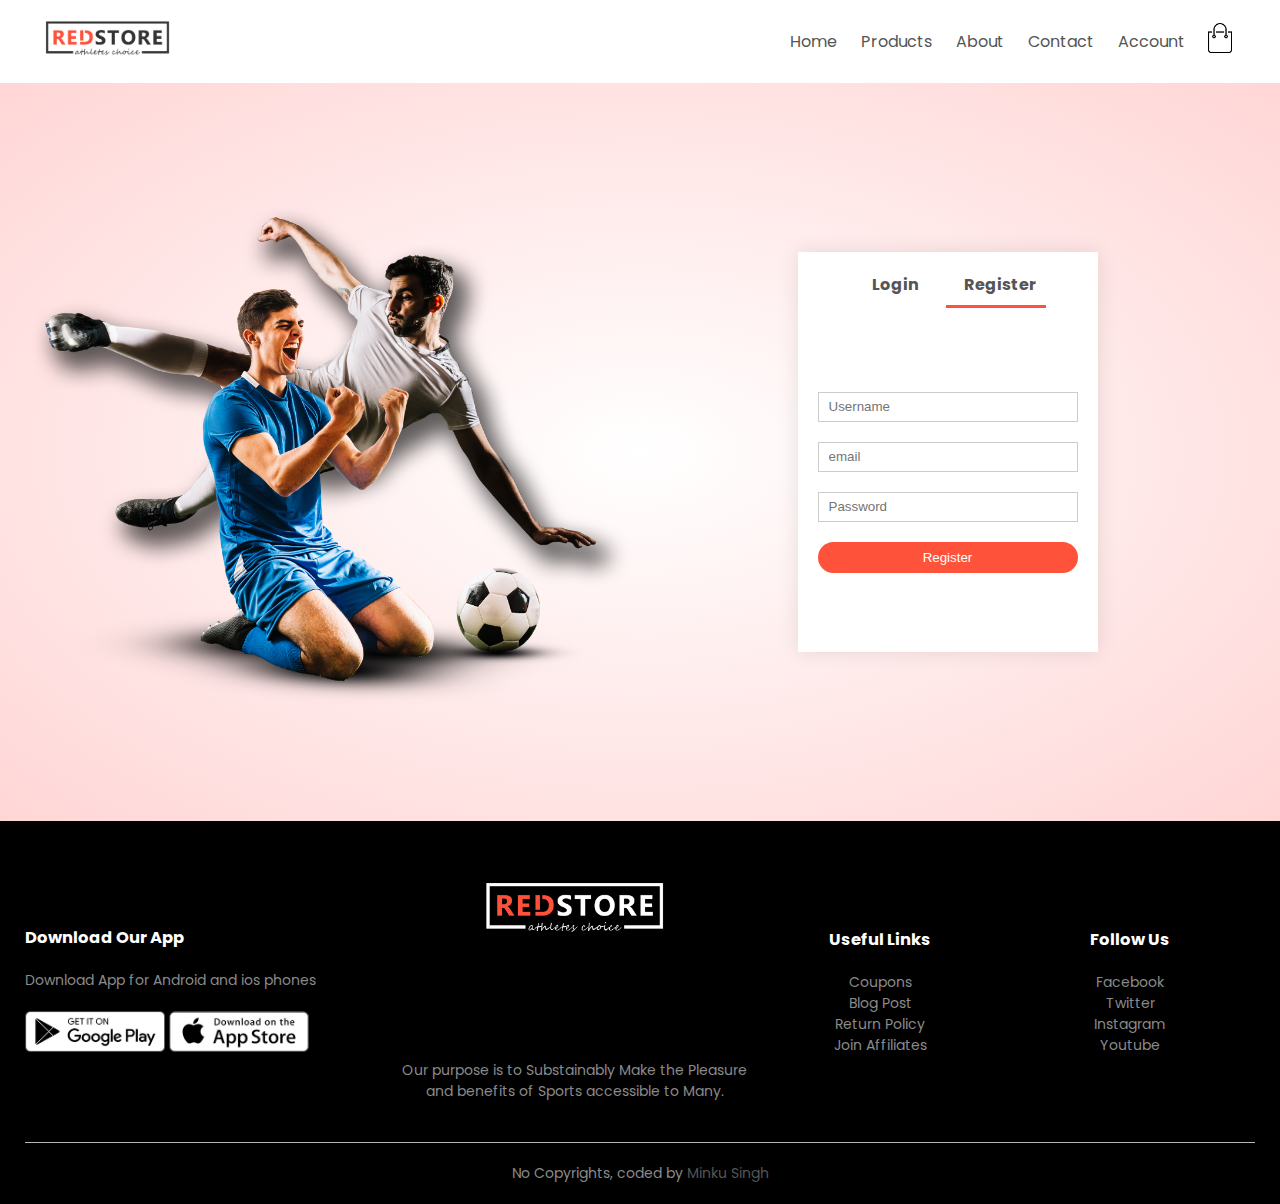
==== account.html @ 30e5eea4 "all" ====
<!DOCTYPE html>
<html lang="en">
<head>
    <meta charset="UTF-8">
    <meta http-equiv="X-UA-Compatible" content="IE=edge">
    <meta name="viewport" content="width=device-width, initial-scale=1.0">
    <!-- google fonts  -->
    <link rel="preconnect" href="https://fonts.googleapis.com">
    <link rel="preconnect" href="https://fonts.gstatic.com" crossorigin>
    <link href="https://fonts.googleapis.com/css2?family=Poppins:wght@300;400;600;700&display=swap" rel="stylesheet">

    <!-- fontawesome cdn link  -->
    <link rel="stylesheet" href="https://pro.fontawesome.com/releases/v5.10.0/css/all.css" integrity="sha384-AYmEC3Yw5cVb3ZcuHtOA93w35dYTsvhLPVnYs9eStHfGJvOvKxVfELGroGkvsg+p" crossorigin="anonymous"/>

    <link rel="stylesheet" href="./style.css">
    <title>Account| RedStore</title>
</head>
<body>

    <!--------------------------- nav and header  ------------------------------>
    <div class="container">
        <div class="navbar">
            <div class="logo">
                <img src="./images/logo.png" alt="logo" width="125px">
            </div>
            <nav>
                <ul id="MenuItems">
                    <li><a href="./index.html">Home</a></li>
                    <li><a href="./products.html">Products</a></li>
                    <li><a href="">About</a></li>
                    <li><a href="">Contact</a></li>
                    <li><a href="./account.html">Account</a></li>
                </ul>
            </nav>
            <a href="./cart.html"><img src="./images/cart.png" alt="cart" width="30px" height="30px"></a>
            <img src="./images/menu.png" class="menu-icon" onclick="menutoggle()">
        </div>
    </div>

    <!-- account page  -------------------------->
    <div class="account-page">
        <div class="container">
            <div class="row">
                <div class="col-2">
                    <img src="./images/image1.png" width="100%">
                </div>
                <div class="col-2">
                    <div class="form-container">
                        <div class="form-btn">
                            <span onclick="login()">Login</span>
                            <span onclick="register()">Register</span>
                            <hr id="indicator">
                        </div>
                        <form id="login-form">
                            <input type="text" placeholder="Username">
                            <input type="password" placeholder="Password">
                            <button type="submit" class="btn">Login</button>
                            <a href="">forgot password?</a>
                        </form>
                        <form id="reg-form">
                            <input type="text" placeholder="Username">
                            <input type="email" placeholder="email">
                            <input type="password" placeholder="Password">
                            <button type="submit" class="btn">Register</button>
                        </form>
                    </div>
                </div>
            </div>
        </div>
    </div>

   <!-- footer ---------------------------------------->
   <div class="footer">
       <div class="container">
           <div class="row">
               <div class="footer-col-1">
                   <h3>Download Our App</h3>
                   <p>Download App for Android and ios phones</p>
                   <div class="app-logo">
                       <img src="./images/play-store.png">
                       <img src="./images/app-store.png">
                   </div>
               </div>
               <div class="footer-col-2">
                    <img src="./images/logo-white.png">
                    <p>Our purpose is to Substainably Make the Pleasure and benefits of Sports accessible to Many.</p>
               </div>
               <div class="footer-col-3">
                    <h3>Useful Links</h3>
                    <ul>
                        <li>Coupons</li>
                        <li>Blog Post</li>
                        <li>Return Policy</li>
                        <li>Join Affiliates</li>
                    </ul>
                </div>
                <div class="footer-col-3">
                    <h3>Follow Us</h3>
                    <ul>
                        <li>Facebook</li>
                        <li>Twitter</li>
                        <li>Instagram</li>
                        <li>Youtube</li>
                    </ul>
                </div>
           </div>
           <hr>
           <p class="copyright">No Copyrights, coded by <a href="https://github.com/minku-singh">Minku Singh</p>
       </div>
   </div>

   <!-- js to toggle menu  -->
   <script>
       let MenuItems = document.querySelector("#MenuItems");
       MenuItems.style.maxHeight = "0px";
       function menutoggle(){
           if(MenuItems.style.maxHeight == "0px"){
               MenuItems.style.maxHeight = "200px";
           }else{
               MenuItems.style.maxHeight = "0px";
           }
       }

    //    js for toggle form 
       let loginForm = document.querySelector("#login-form");
       let regForm = document.querySelector("#reg-form");
       let indicator = document.querySelector("#indicator");

       function register(){
           regForm.style.transform = "translateX(0px)";
           loginForm.style.transform = "translateX(0px)";
           indicator.style.transform = "translateX(100px)"
       }
       function login(){
           regForm.style.transform = "translateX(300px)";
           loginForm.style.transform = "translateX(300px)";
           indicator.style.transform = "translateX(0px)"
       }
   </script>
</body>
</html>
---- style.css ----
*{
    margin: 0;
    padding: 0;
    box-sizing: border-box;
}
body{
    font-family: 'Poppins', sans-serif;
}

.container{
    max-width: 1300px;
    margin: auto;
    padding-left: 25px;
    padding-right: 25px;
}

/* navbar  */
.navbar{
    display: flex;
    align-items: center;
    padding: 20px;
}
nav{
    flex: 1;
    text-align: right;
}
nav ul{
    display: inline-block;
    list-style-type: none;
}
nav ul li{
    display: inline-block;
    margin-right: 20px;
}
a{
    text-decoration: none;
    color: #555;
}
p{
    color: #555;
}


/* hero  */
.row{
    display: flex;
    align-items: center;
    flex-wrap: wrap;
    justify-content: space-around;
}
.col-2{
    flex-basis: 50%;
    min-width: 300px;
}
.col-2 img{
    max-width: 100%;
    padding: 50px 0;
}
.col-2 h1{
    font-size: 50px;
    line-height: 60px;
    margin: 25px 0;
}
.btn{
    display: inline-block;
    background-color: #ff523b;
    color: #fff;
    padding: 8px 30px;
    margin: 30px 0;
    border-radius: 30px;
    transition: background 0.5s;
}
.btn:hover{
    background: #563434;
}

.header{
    background: radial-gradient(#fff, #ffd6d6);
}
/* .header .row{
    margin-top: 70px;
} */

.categories{
    margin: 70px 0;
}
.col-3{
    flex-basis: 30%;
    min-width: 250px;
    margin-bottom: 30px;
}
.col-3 img{
    width: 100%;
}
.small-container{
    max-width: 1080px;
    margin: auto;
    padding-left: 25px;
    padding-right: 25px;
}
.col-4{
    flex-basis: 25%;
    padding: 10px;
    min-width: 200px;
    margin-bottom: 50px;
    transition: transform 0.5s;
}
.col-4 img{
    width: 100%;
}
.title{
    text-align: center;
    margin: 0 auto 80px;
    position: relative;
    line-height: 60px;
    color: #555;
}
.title::after{
    content: "";
    background: #ff523b;
    width: 80px;
    height: 5px;
    border-radius: 5px;
    position: absolute;
    bottom: 0;
    left: 50%;
    transform: translateX(-50%);
}

h4{
    color: #555;
    font-weight: normal;
}
.col-4 p{
    font-size: 14px;
}
.rating .fas{
    color: #ff523b;
}
.col-4:hover{
    transform: translateY(-5px);
}

.offer{
    background: radial-gradient(#fff, #ffd6d6);
    margin-top: 80px;
    padding: 30px 0;
}
.col-2 .offer-img{
    padding: 50px;
}
small{
    color: #555;
}

/* testimonial  */
.testimonial{
    padding-top: 100px;
}
.testimonial .col-3{
    text-align: center;
    padding: 40px 20px;
    box-shadow: 0 0 20px 0px rgba(0, 0, 0, 0.1);
    cursor: pointer;
    transition: transform 0.5s;
}
.testimonial .col-3 img{
    width: 50px;
    margin-top: 20px;
    border-radius: 50%;
}
.testimonial .col-3:hover{
    transform: translateY(-10px);
}
.fas.fa-quote-left{
    font-size: 34px;
    color: #ff523b;
}
.col-3 p{
    font-size: 12px;
    margin: 12px 0;
    color: #777; 
}
.testimonial .col-3 h3{
    font-weight: 600;
    color: #555;
    font-size: 16px;
}

/* brands */
.brands{
    margin: 100px auto;
}
.col-5{
    width: 160px;
}
.col-5 img{
    width: 100%;
    cursor: pointer;
    filter: grayscale(100%);
}
.col-5 img:hover{
    filter: grayscale(0);
}
.footer{
    background: #000;
    color: #8a8a8a;
    font-size: 14px;
    padding: 60px 0 20px;
}
.footer p{
    color: #8a8a8a;
}
.footer h3{
    color: #fff;
    margin-bottom: 20px;
}
.footer-col-1, .footer-col-2, .footer-col-3, .footer-col-4{
    min-width: 250px;
    margin-bottom: 20px;
}
.footer-col-1{
    flex-basis: 30%;
}
.footer-col-2{
    flex: 1;
    text-align: center;
}
.footer-col-2 img{
    width: 180px;
    margin-bottom: 120px;
}
.footer-col-3, .footer-col-4{
    flex-basis: 12%;
    text-align: center;
}
ul{
    list-style-type: none;
}
.app-logo{
    margin-top: 20px;
}
.app-logo img{
    width: 140px;
}
.footer hr{
    border: none;
    background: #b5b5b5;
    height: 1px;
    margin: 20px 0;
}
.copyright{
    text-align: center;
}
.menu-icon{
    width: 28px;
    margin-left: 20px;
    display: none;
}

/* mediaquery for menu  */
@media only screen and (max-width: 800px){
    nav ul{
        position: absolute;
        top: 70px;
        left: 0;
        background: #333;
        width: 100%;
        overflow: hidden;
        transition: max-height 0.5s;
    }
    nav ul li{
        display: block;
        margin-right: 50px;
        margin-top: 10px;
        margin-bottom: 10px;
    }
    nav ul li a{
        color: white;
    }
    .menu-icon{
        display: block;
        cursor: pointer;
    }
}

/* all products */
.row-2{
    justify-content: space-between;
    margin: 100px auto 50px;
}
select{
    border: 1px solid #ff523b;
    padding: 5px;
}
select:focus{
    outline: none;
}
.page-btn{
    margin: 0 auto 80px;
}
.page-btn span{
    display: inline-block;
    border: 1px solid #ff523b;
    margin-left: 10px;
    width: 40px;
    text-align: center;
    line-height: 40px;
    cursor: pointer;
}
.page-btn span:hover{
    background: #ff523b;
    color: #fff;
}

/* single product details  */
.single-product{
    margin-top: 80px;
}
.single-product .col-2 img{
    padding: 0;
}
.single-product .col-2{
    padding: 20px;
}
.single-product .col-2 h4{
    margin: 20px 0;
    font-size: 22px;
    font-weight: bold;
}
.single-product .col-2 select{
    display: block;
    padding: 10px;
    margin-top: 20px;
}
.single-product input{
    width: 50px;
    height: 40px;
    padding-left: 10px;
    font-size: 20px;
    margin-right: 10px;
    border: 1px solid #ff523b;
}
.single-product input:focus{
    outline: none;
}
.single-product .fa{
    color: #ff523b;
    margin-left: 10px;
}
.small-img-row{
    display: flex;
    justify-content: space-between;
    cursor: pointer;
}
.small-img-col{
    flex-basis: 24%;
    cursor: pointer;
}

/* cart items  */
.cart-page{
    margin: 80px auto;
}
table{
    width: 100%;
    border-collapse: collapse;
}
.cart-info{
    display: flex;
    flex-wrap: wrap;
}
th{
    text-align: left;
    padding: 5px;
    color: #fff;
    background: #ff523b;
    font-weight: normal;
}
td{
    padding: 10px 5px;
}
td input{
    width: 40px;
    height: 30px;
    padding: 5px;
}
td a{
    color: #ff523b;
    font-size: 12px;
}
td img{
    width: 80px;
    height: 80px;
    margin-right: 10px;
}
.total-price{
    display: flex;
    justify-content: flex-end;
}
.total-price table{
    border-top: 3px solid #ff523b;
    width: 100%;
    max-width: 400px;
}
td:last-child{
    text-align: right;
}
th:last-child{
    text-align: right;
}

/* account page  */
.account-page{
    padding: 50px 0;
    background: radial-gradient(#fff, #ffd6d6);
}
.form-container{
    background: white;
    width: 300px;
    height: 400px;
    position: relative;
    text-align: center;
    padding: 20px 0;
    margin: auto;
    box-shadow: 0 0 20px 0px rgba(0, 0, 0, 0.1);
    overflow: hidden;
}
.form-container span{
    font-weight: bold;
    padding: 0 10px;
    color: #555;
    cursor: pointer;
    width: 100px;
    display: inline-block;
}
.form-btn{
    display: inline-block;
}
.form-container form{
    max-width: 300px;
    padding: 0 20px;
    position: absolute;
    top: 130px;
    transition: transform 1s;
}
form input{
    width: 100%;
    height: 30px;
    margin: 10px 0;
    padding: 0 10px;
    border: 1px solid #ccc;
}
form .btn{
    width: 100%;
    border: none;
    cursor: pointer;
    margin: 10px 0;
}
form .btn:focus{
    outline: none;
}
#login-form{
    left: -300px;
}
#reg-form{
    left: 0;
}
form a{
    font-size: 12px;
}
#indicator{
    width: 100px;
    border: none;
    background: #ff523b;
    height: 3px;
    margin-top: 8px;
    transform: translateX(100px);
    transition: transform 1s;
}


/* media query for less than 600 screen size  */
@media only screen and (max-width: 600px){
    .row{
        text-align: center;
    }
    .col-2, .col-3, .col-4{
        flex-basis: 100%;
    }
    .single-product .row{
        text-align: left;
    }
    .single-product .col-2{
        padding: 20px 0;
    }
    .single-product h1{
        font-size: 26px;
        line-height: 22px;
    }
    .cart-info p{
        display: none;
    }
}
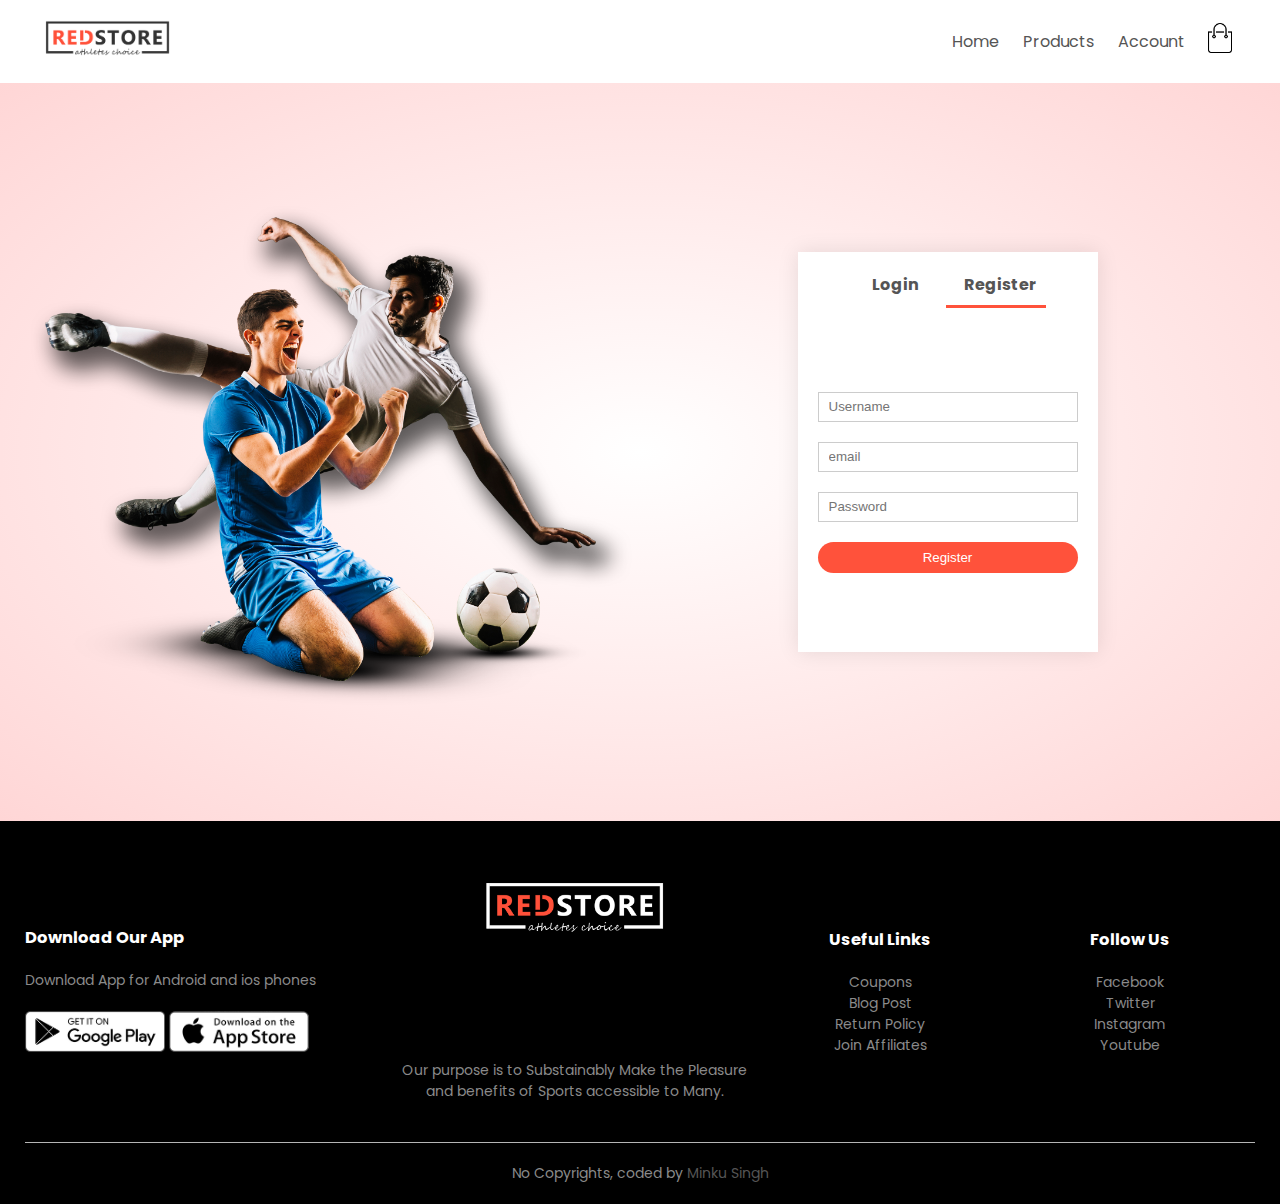
==== commit 441dd01d: "refactor: links" ====
--- a/account.html
+++ b/account.html
@@ -27,8 +27,6 @@
                 <ul id="MenuItems">
                     <li><a href="./index.html">Home</a></li>
                     <li><a href="./products.html">Products</a></li>
-                    <li><a href="">About</a></li>
-                    <li><a href="">Contact</a></li>
                     <li><a href="./account.html">Account</a></li>
                 </ul>
             </nav>
